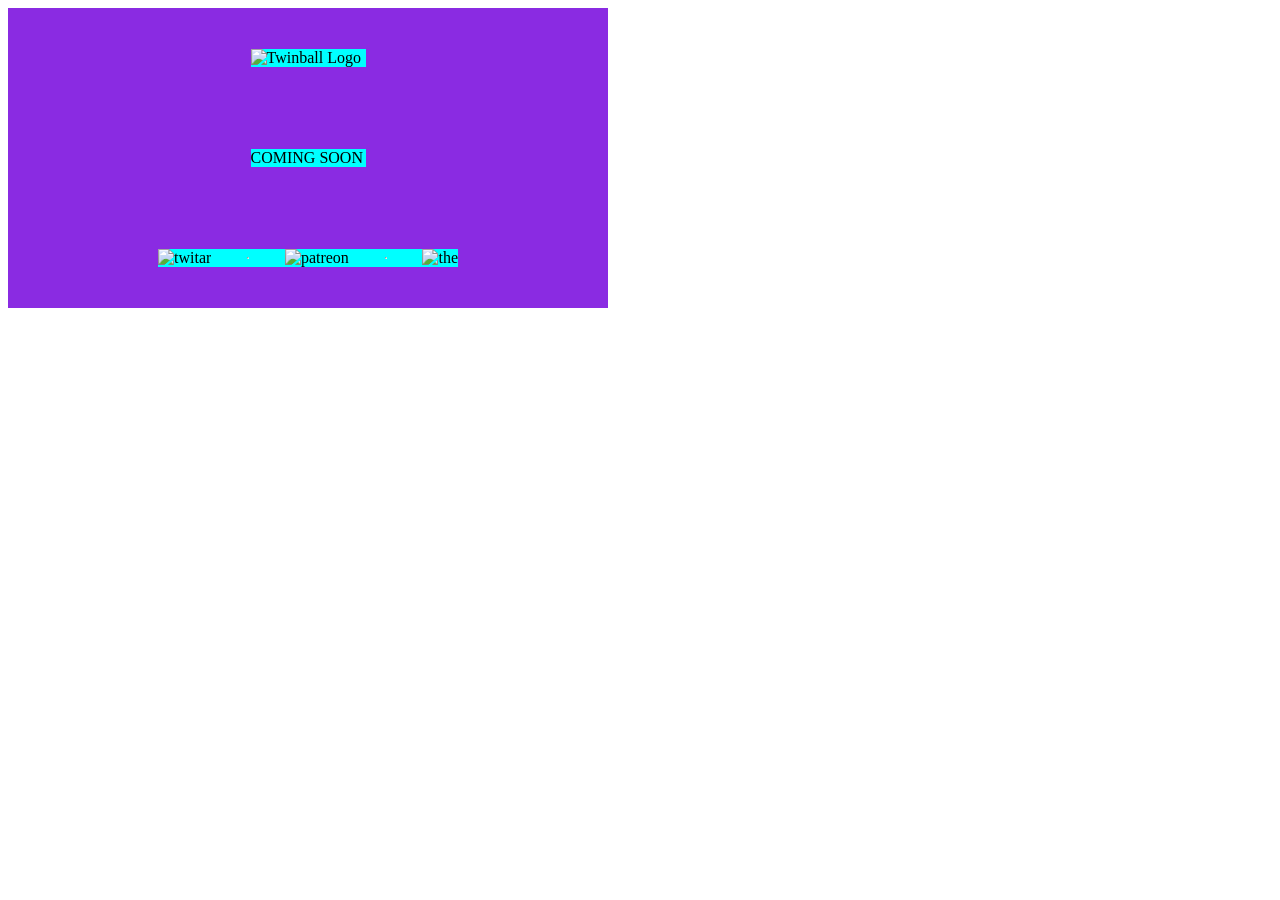
==== index.html @ 0bf1bd59 "boxing" ====
<!DOCTYPE html>
<html lang="en">
<head>
    <meta charset="UTF-8">
    <meta name="viewport" content="width=device-width, initial-scale=1.0">
    <title>TWINBALL</title>
    <link rel="stylesheet" href="style.css">
</head>
<body>
    <div id="main">
        <div class="row"><img alt="Twinball Logo" style="width:115px; background-color: aqua;"></div>
        <div class="row"><div id="comingsoon" style="width:115px; background-color: aqua;">COMING SOON</div></div>
        <div class="row"><div id="socials"  style="background-color: aqua;">
            <img alt="twitar">
            <hr>
            <img alt="patreon">
            <hr>
            <img alt="the">
        </div></div>
    </div>
</body>
</html>
---- style.css ----
#main {
    width: 600px;
    height: 300px;
    display: flex;
    justify-content: center;
    flex-wrap: wrap;
    background-color: blueviolet;
}

#main .row {
    flex-basis: 100%;
    align-self: center;
    display: flex;
    justify-content: center;
}

#socials {
    display: flex;
    flex-basis: 50%;
}
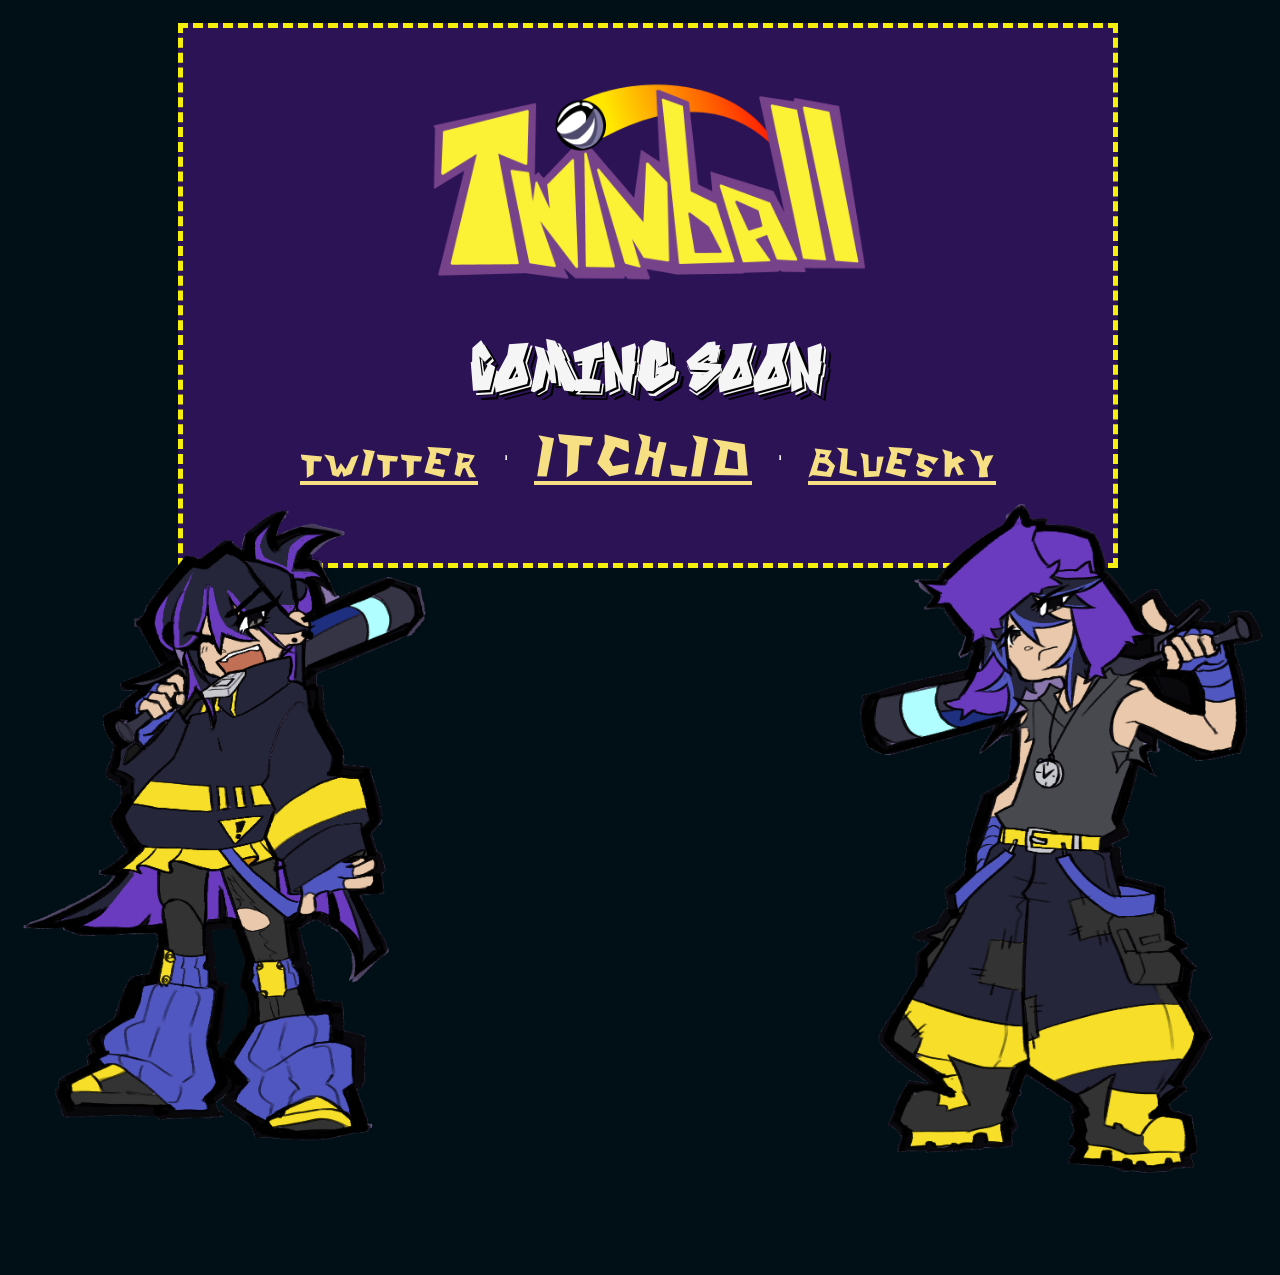
==== commit ab0338d4: "web" ====
--- a/index.html
+++ b/index.html
@@ -7,16 +7,24 @@
     <link rel="stylesheet" href="style.css">
 </head>
 <body>
-    <div id="main">
-        <div class="row"><img alt="Twinball Logo" style="width:115px; background-color: aqua;"></div>
-        <div class="row"><div id="comingsoon" style="width:115px; background-color: aqua;">COMING SOON</div></div>
-        <div class="row"><div id="socials"  style="background-color: aqua;">
-            <img alt="twitar">
-            <hr>
-            <img alt="patreon">
-            <hr>
-            <img alt="the">
-        </div></div>
+    <div class="container">
+        <div id="main">
+            <div class="row"><img alt="Twinball Logo" src="logo.png" style="width:50%;"></div>
+            <div class="row"><div id="comingsoon" style="width:80%; text-shadow: 5px 5px black;">COMING SOON</div></div>
+            <div class="row"><div id="socials">
+                <a href="https://x.com/TwinballGame" target="_blank">twitter</a>
+                <hr>
+                <a href="https://rustypepper.itch.io/twinball" target="_blank">ITCH.IO</a>
+                <hr>
+                <a href="twinball.bsky.social" target="_blank">bluesky</a>
+            </div></div>
+        </div>
+    </div>
+    <div class="container" style="top: -100px;">
+        <div id="twins">
+            <img src="match.png" alt="Match" style="width: 35%; float: left;">
+            <img src="wedge.png" alt="Wedge" style="width: 35%; float: right;">
+        </div>
     </div>
 </body>
 </html>
--- a/style.css
+++ b/style.css
@@ -1,10 +1,36 @@
+@font-face {
+    font-family: 'One Piece';
+    src: url('ONE_PIECE.otf');
+}
+
+@font-face {
+    font-family: 'ILearnFromWall';
+    src: url('ILearnFromWall-Regular.otf');
+}
+
+body {
+    background-color: #001016;
+    overflow-x: hidden;
+    color: whitesmoke;
+    font-family: 'One Piece';
+    font-size: 70px;
+    text-align: center;
+}
+
 #main {
-    width: 600px;
-    height: 300px;
+    max-width: 900px;
+    min-width: 500px;
+    height: fit-content;
     display: flex;
     justify-content: center;
     flex-wrap: wrap;
-    background-color: blueviolet;
+    background-color: #2B1356;
+    padding: 15px;
+    border-style: dashed;
+    border-width: 5px;
+    border-color: #F6EF0D;
+    flex-basis: 100%;
+    padding-bottom: 65px;
 }
 
 #main .row {
@@ -12,9 +38,31 @@
     align-self: center;
     display: flex;
     justify-content: center;
+    margin: 15px;
+    
 }
 
 #socials {
     display: flex;
-    flex-basis: 50%;
+    flex-wrap: wrap;
+    flex-basis: 80%;
+    font-family: 'ILearnFromWall';
+    font-size: 5vmin;
+}
+
+.container {
+    padding-top: 15px;
+    display: flex;
+    justify-content: center;
+    width: 100vw;
+}
+
+#twins {
+    position: relative;
+    min-width: 90vw;
+    top: -10vh;
+}
+
+a {
+    color: #F7DF84;
 }
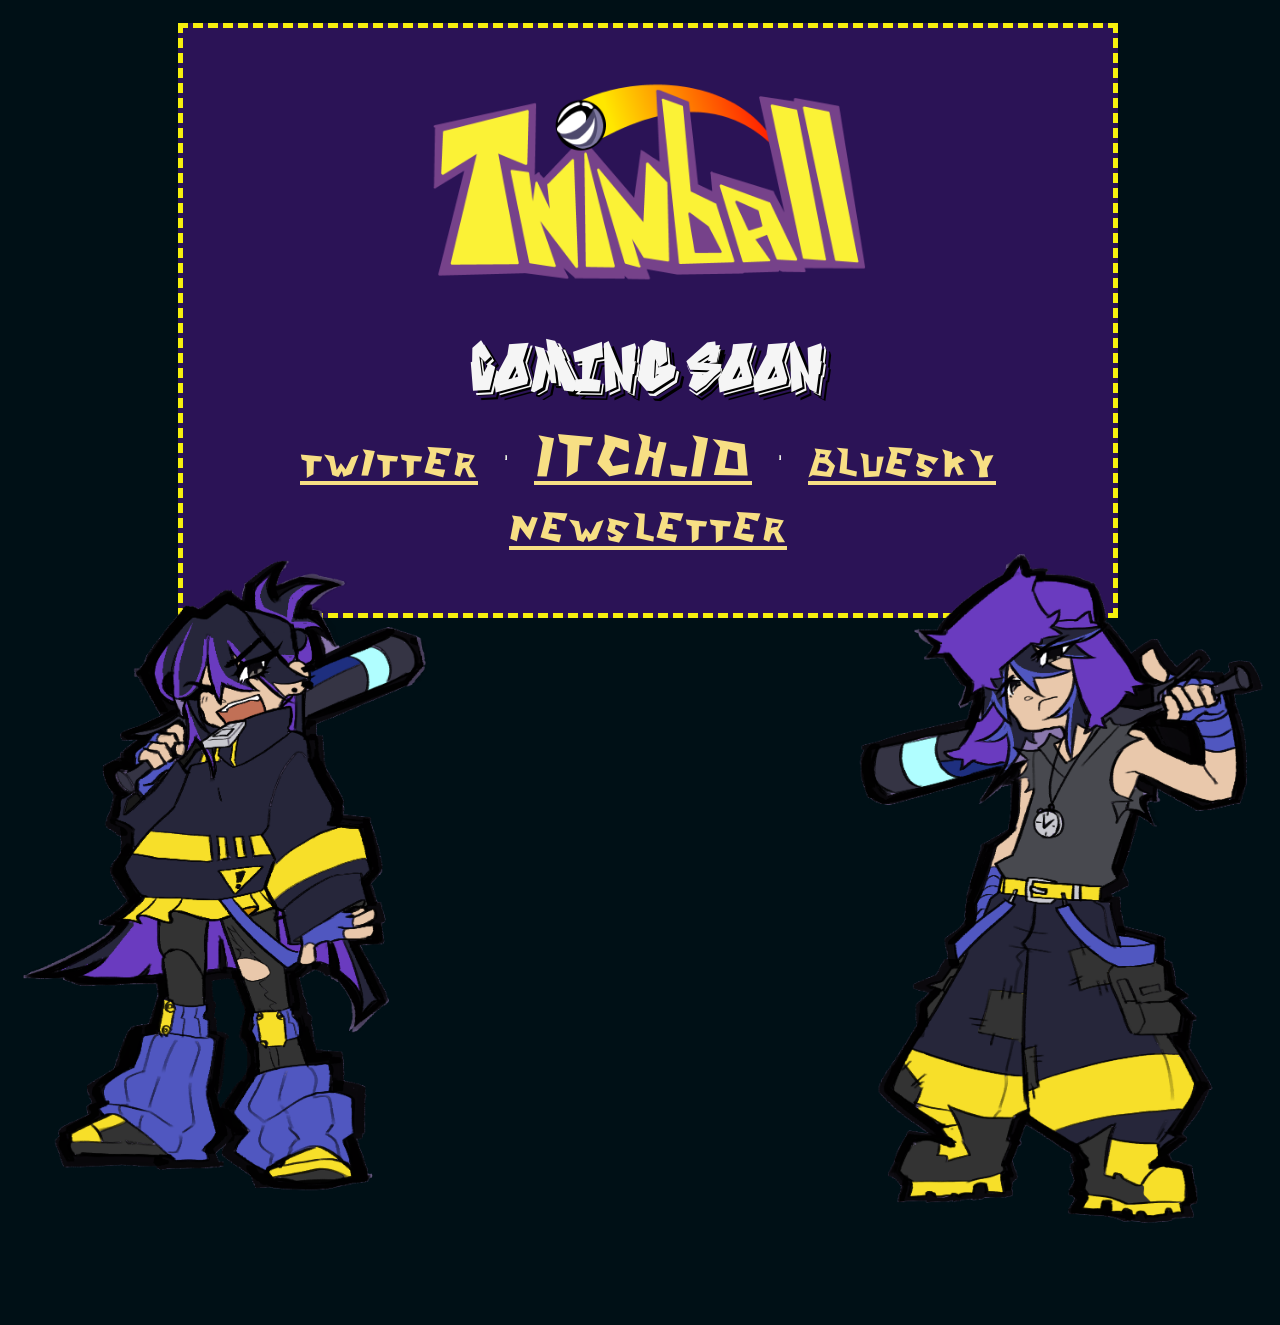
==== commit b3cec6d2: "update + newsleetter" ====
--- a/index.html
+++ b/index.html
@@ -18,6 +18,7 @@
                 <hr>
                 <a href="twinball.bsky.social" target="_blank">bluesky</a>
             </div></div>
+            <a href="newsletter.html" target="_blank" style="font-family: 'ILearnFromWall'; font-size: 5vmin;">newsletter</a>
         </div>
     </div>
     <div class="container" style="top: -100px;">
